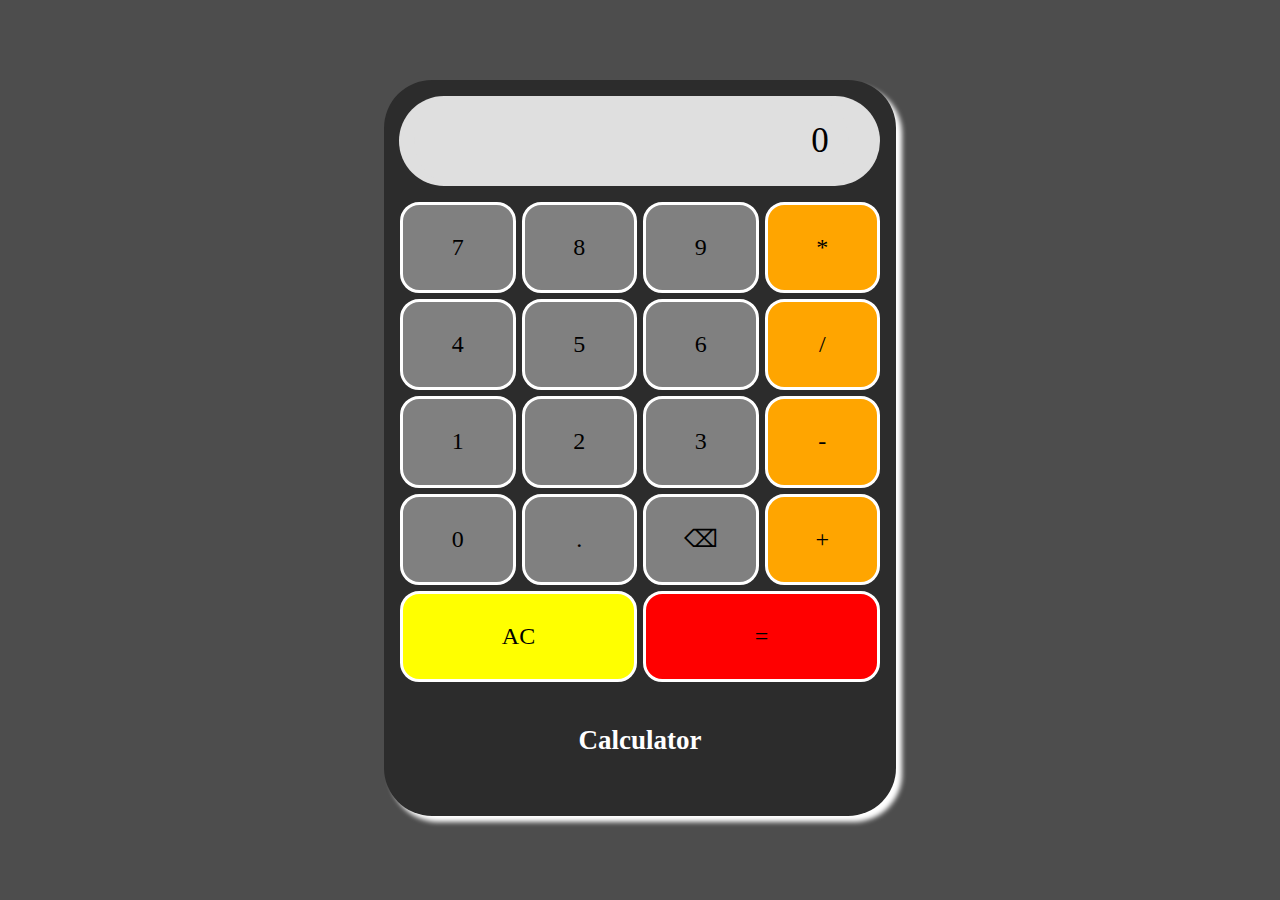
==== calculator/index.html @ 3439ae0b "Fully functional Calculator with keyboard support" ====
<!DOCTYPE html>
<html lang="en">

<head>
    <meta charset="UTF-8">
    <title>Calculator</title>
    <link rel="stylesheet" href="styles.css">
</head>

<body>
    <div id="base">
        <div id="input">
            <p id="input-text-field">0</p>
        </div>
        <div id="keypad">
            <input type="button" id="seven" class="key" value="7">
            <input type="button" id="eight" class="key" value="8">
            <input type="button" id="nine" class="key" value="9">
            <input type="button" id="multiply" class="symbol" value="*">
            <input type="button" id="four" class="key" value="4">
            <input type="button" id="five" class="key" value="5">
            <input type="button" id="six" class="key" value="6">
            <input type="button" id="divide" class="symbol" value="/">
            <input type="button" id="one" class="key" value="1">
            <input type="button" id="two" class="key" value="2">
            <input type="button" id="three" class="key" value="3">
            <input type="button" id="subtract" class="symbol" value="-">
            <input type="button" id="zero" class="key" value="0">
            <input type="button" id="decimal" class="key" value=".">
            <input type="button" id="backspace" class="backspace" value="⌫">
            <input type="button" id="add" class="symbol" value="+">
            <input type="button" id="AC" class="allClear" value="AC">
            <input type="button" id="equal" class="result" value="=">
        </div>
        <h3 id="Calculator">Calculator</h3>
    </div>
    <script src="script.js"></script>
</body>

</html>
---- calculator/styles.css ----
* {
    margin: auto;
    background-color: rgb(77, 77, 77);
}

div#base {
    margin-top: 5em;
    padding-top: 1em;
    height: 45em;
    width: 32em;
    background-color: rgb(44, 44, 44);
    border-radius: 3rem;
    box-shadow: 6px 6px 5px white;
}

#input-text-field,
div#input {
    border-radius: 3rem;
    background-color: rgb(223, 223, 223);
    cursor: pointer;
    outline: none;
    text-align: right;
    font-size: 35px;
    height: 90px;
    width: 90%;
    margin-left: 15px;
    padding-right: 20px;
    border-radius: 3rem;
    display: flex;
    flex-direction: column;
    justify-content: center;
    align-items: flex-end;
}

div#keypad {
    padding: 1em 1em;
    height: 30em;
    width: 30em;
    display: grid;
    background-color: rgb(44, 44, 44);
    grid-template-rows: repeat(5, 1fr);
    grid-template-columns: repeat(4, 1fr);
    gap: 6px 6px;
}

input.key,
input.symbol,
input.allClear,
input.result,
input.backspace {
    text-align: center;
    display: inline-block;
    background-color: grey;
    height: 100%;
    width: 100%;
    outline: none;
    border: solid white;
    border-radius: 1.2rem;
    font-size: x-large;
    font-family: Cambria, Cochin, Georgia, Times, 'Times New Roman', serif;
}

input.symbol {
    background-color: orange;
}

input.result {
    background-color: red;
}

input#equal {
    grid-column: 3/5;
}

input#AC {
    grid-column: 1/3;
    background-color: yellow;
}

h3#Calculator {
    margin-top: 1em;
    width: 100%;
    background-color: rgb(44, 44, 44);
    text-align: center;
    color: white;
    text-decoration: solid;
    font-size: 27px;
    font-weight: bold;
    font-family: cursive;
}

h3#Calculator:hover {
    color: orangered;
}
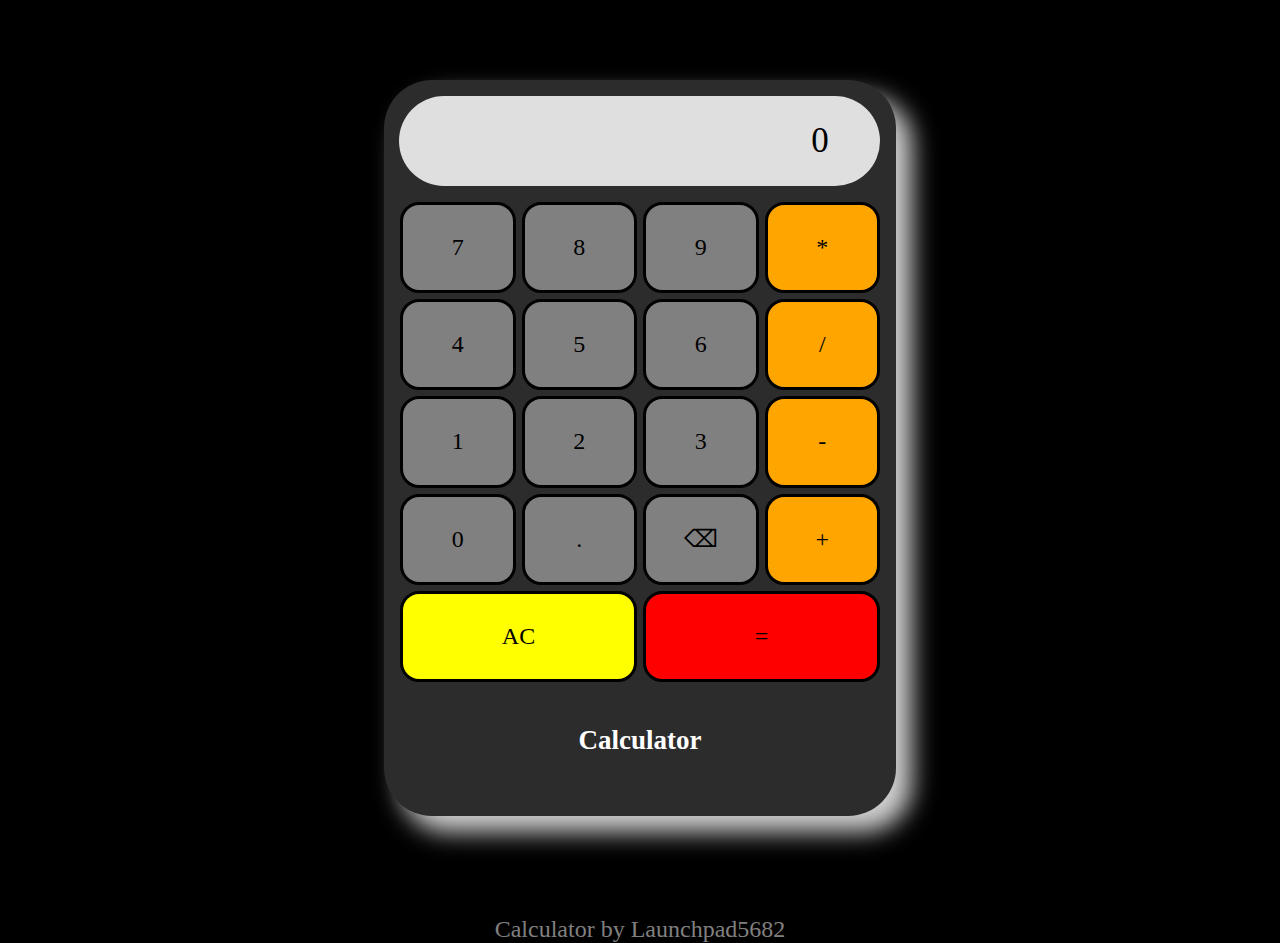
==== commit b04b3df4: "modified few functions and UI" ====
--- a/calculator/index.html
+++ b/calculator/index.html
@@ -26,7 +26,7 @@
             <input type="button" id="three" class="key" value="3">
             <input type="button" id="subtract" class="symbol" value="-">
             <input type="button" id="zero" class="key" value="0">
-            <input type="button" id="decimal" class="key" value=".">
+            <input type="button" id="decimal" class="decimal" value=".">
             <input type="button" id="backspace" class="backspace" value="⌫">
             <input type="button" id="add" class="symbol" value="+">
             <input type="button" id="AC" class="allClear" value="AC">
@@ -34,6 +34,7 @@
         </div>
         <h3 id="Calculator">Calculator</h3>
     </div>
+    <footer id="fc">Calculator by Launchpad5682</footer>
     <script src="script.js"></script>
 </body>
 
--- a/calculator/styles.css
+++ b/calculator/styles.css
@@ -1,6 +1,7 @@
 * {
     margin: auto;
-    background-color: rgb(77, 77, 77);
+    /*background-color: rgb(77, 77, 77);*/
+    background-color: black;
 }
 
 div#base {
@@ -10,7 +11,7 @@
     width: 32em;
     background-color: rgb(44, 44, 44);
     border-radius: 3rem;
-    box-shadow: 6px 6px 5px white;
+    box-shadow: 16px 16px 25px rgb(209, 209, 209);
 }
 
 #input-text-field,
@@ -47,14 +48,15 @@
 input.symbol,
 input.allClear,
 input.result,
-input.backspace {
+input.backspace,
+input.decimal {
     text-align: center;
     display: inline-block;
     background-color: grey;
     height: 100%;
     width: 100%;
     outline: none;
-    border: solid white;
+    border: solid;
     border-radius: 1.2rem;
     font-size: x-large;
     font-family: Cambria, Cochin, Georgia, Times, 'Times New Roman', serif;
@@ -91,4 +93,16 @@
 
 h3#Calculator:hover {
     color: orangered;
+}
+
+footer#fc {
+    margin-top: 100px;
+    text-align: center;
+    font-size: x-large;
+    color: grey;
+    font-family: cursive;
+}
+
+footer#fc :hover {
+    color: red;
 }